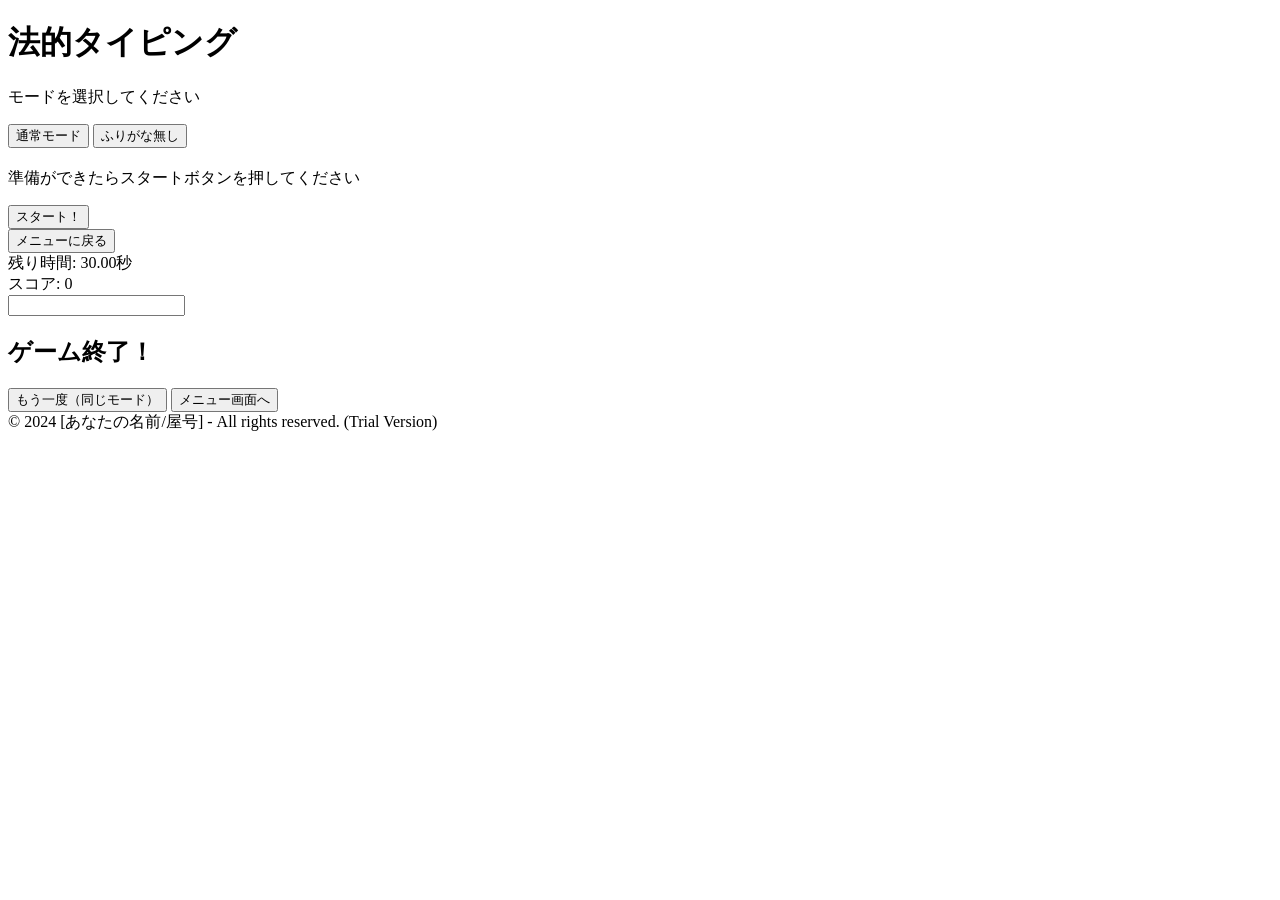
==== index.html @ 0baf0960 "Update and rename index1.html to index.html" ====
<!DOCTYPE html>
<html lang="ja">
<head>
    <meta charset="UTF-8">
    <title>法的タイピング - Lite</title>
    <link rel="stylesheet" href="style.css">
</head>
<body>
    <div id="game-container">
        <div id="menu-screen">
            <h1>法的タイピング</h1>
            <p>モードを選択してください</p>
            <button onclick="selectMode('normal')">通常モード</button>
            <button onclick="selectMode('no-ruby')">ふりがな無し</button>
        </div>

        <div id="ready-screen" class="hidden">
            <h2 id="selected-mode-name"></h2>
            <p>準備ができたらスタートボタンを押してください</p>
            <button id="start-button">スタート！</button>
            <br>
            <button onclick="_r('menu-screen')" class="sub-btn">メニューに戻る</button>
        </div>

        <div id="game-screen" class="hidden">
            <div id="timer-display">残り時間: 30.00秒</div>
            <div id="score-display">スコア: 0</div>
            <div id="mode-warning"></div>
            <div id="target-word"></div>
            <input type="url" id="typing-input" autocomplete="off" spellcheck="false">
        </div>

        <div id="result-screen" class="hidden">
            <h2>ゲーム終了！</h2>
            <div id="final-score"></div>
            <button id="retry-button">もう一度（同じモード）</button>
            <button onclick="_r('menu-screen')">メニュー画面へ</button>
        </div>

        <footer>
            &copy; 2024 [あなたの名前/屋号] - All rights reserved. (Trial Version)
        </footer>
    </div>
    <script src="script.js"></script>
</body>

</html>
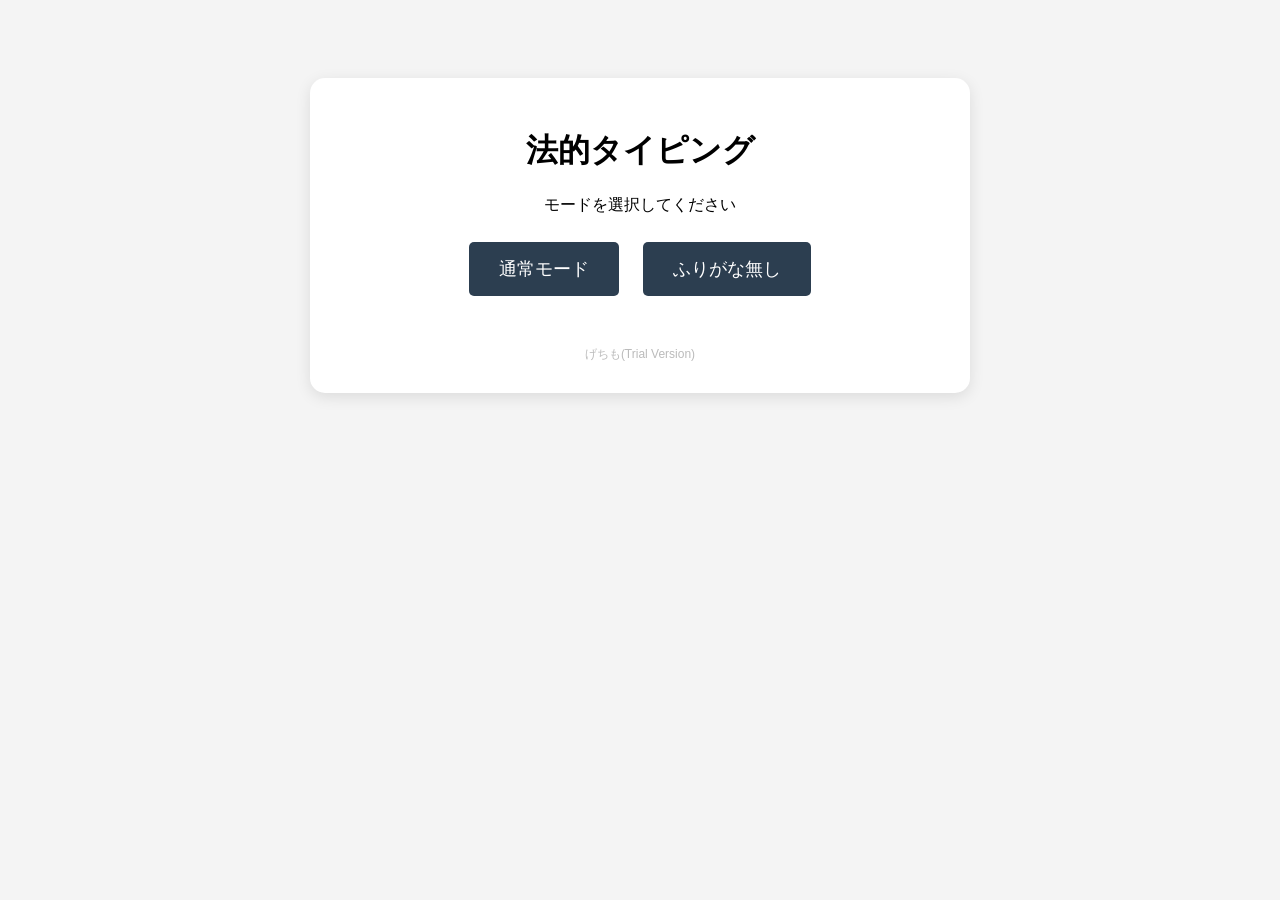
==== commit 1fa3ac0f: "Update index.html" ====
--- a/index.html
+++ b/index.html
@@ -38,10 +38,11 @@
         </div>
 
         <footer>
-            &copy; 2024 [あなたの名前/屋号] - All rights reserved. (Trial Version)
+            げちも(Trial Version)
         </footer>
     </div>
     <script src="script.js"></script>
 </body>
 
 </html>
+
--- a/style.css
+++ b/style.css
@@ -0,0 +1,108 @@
+body {
+    font-family: sans-serif;
+    text-align: center;
+    background-color: #f4f4f4;
+    padding: 20px;
+}
+
+#game-container {
+    text-align: center;
+    max-width: 600px;
+    margin: 50px auto;
+    background: white;
+    padding: 30px;
+    border-radius: 15px;
+    box-shadow: 0 4px 15px rgba(0,0,0,0.1);
+}
+
+#timer-display {
+    font-size: 2em;
+    color: #27ae60;
+    margin-bottom: 10px;
+    font-weight: bold;
+}
+
+#target-word {
+    background: #f9f9f9;
+    padding: 20px;
+    border-radius: 10px;
+    min-height: 150px;
+    display: flex;
+    flex-direction: column;
+    justify-content: center;
+}
+
+.kanji {
+    font-size: 48px;
+    font-weight: bold;
+    color: #333;
+}
+
+.reading {
+    font-size: 20px;
+    color: #666;
+    height: 1.5em;
+}
+
+.roma {
+    font-size: 32px;
+    font-family: 'Courier New', Courier, monospace;
+    letter-spacing: 2px;
+}
+
+#typing-input {
+    display: block;
+    margin: 20px auto;
+    width: 80%;
+    font-size: 24px;
+    text-align: center;
+    padding: 10px;
+    border: 2px solid #ddd;
+    border-radius: 5px;
+}
+
+#typing-input:focus {
+    outline: none;
+    border-color: #2c3e50;
+}
+
+.typed {
+    font-weight: bold;
+}
+
+#score-display {
+    margin-top: 20px;
+    font-size: 1.5em;
+    color: #c0392b;
+}
+
+button {
+    padding: 15px 30px;
+    font-size: 18px;
+    margin: 10px;
+    cursor: pointer;
+    background-color: #2c3e50;
+    color: white;
+    border: none;
+    border-radius: 5px;
+    transition: 0.2s;
+}
+
+button:hover {
+    background-color: #34495e;
+}
+
+.sub-btn {
+    background-color: #95a5a6;
+    font-size: 14px;
+}
+
+.hidden {
+    display: none !important;
+}
+
+footer {
+    margin-top: 40px;
+    font-size: 12px;
+    color: #bbb;
+}
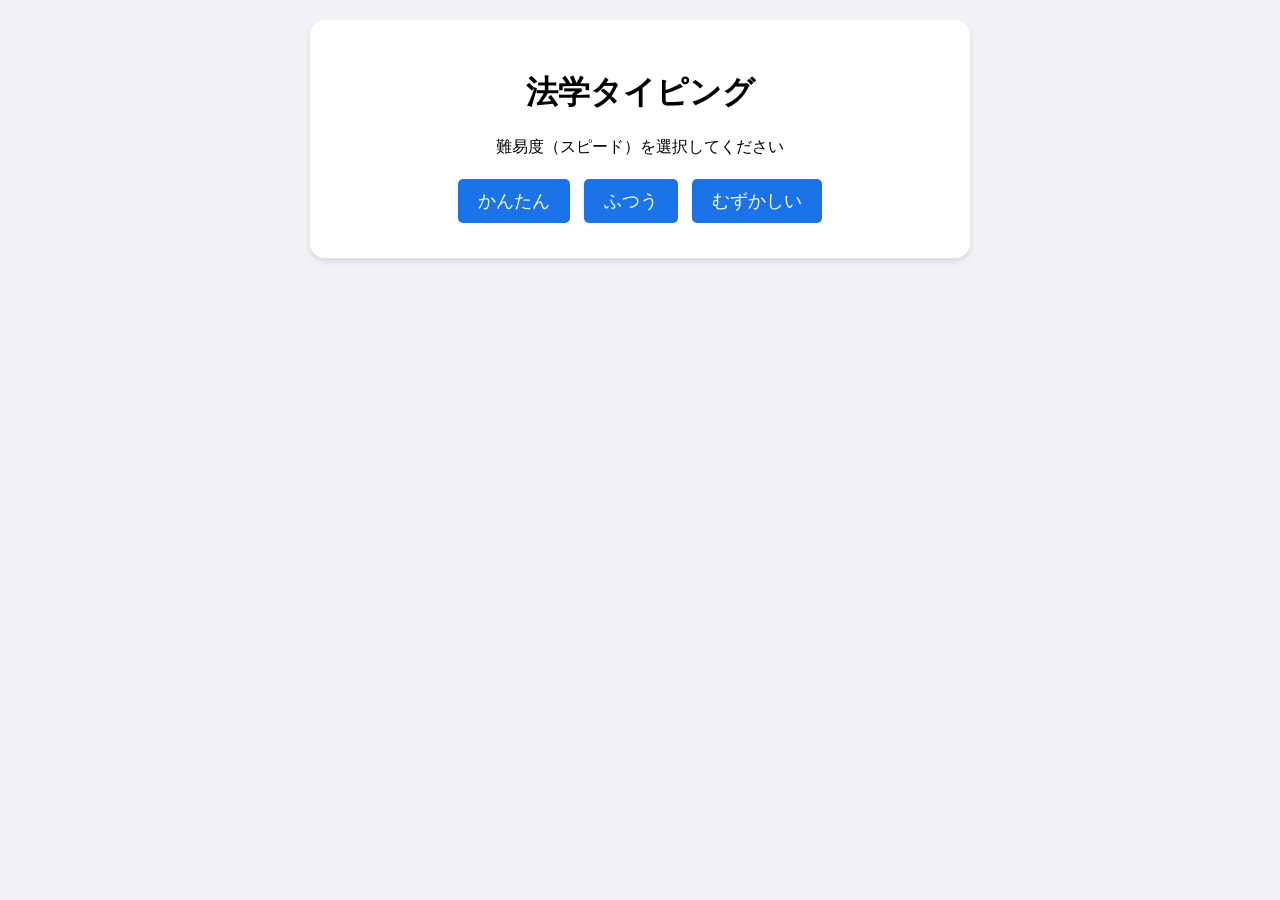
==== commit 1de75b05: "Update index.html" ====
--- a/index.html
+++ b/index.html
@@ -2,47 +2,126 @@
 <html lang="ja">
 <head>
     <meta charset="UTF-8">
-    <title>法的タイピング - Lite</title>
-    <link rel="stylesheet" href="style.css">
+    <meta name="viewport" content="width=device-width, initial-scale=1.0">
+    <title>刑事訴訟法タイピング</title>
+    <style>
+        body { font-family: sans-serif; text-align: center; background: #f0f2f5; margin: 0; padding: 20px; }
+        #game-container { max-width: 600px; margin: auto; background: white; padding: 30px; border-radius: 15px; box-shadow: 0 4px 6px rgba(0,0,0,0.1); }
+        #word { font-size: 32px; font-weight: bold; margin: 20px 0; color: #1a73e8; min-height: 40px; }
+        #reading { font-size: 18px; color: #5f6368; margin-bottom: 10px; }
+        #roma { font-size: 20px; color: #202124; letter-spacing: 1px; }
+        #input-field { font-size: 24px; padding: 10px; width: 80%; border: 2px solid #dadce0; border-radius: 8px; outline: none; }
+        #input-field:focus { border-color: #1a73e8; }
+        .stats { display: flex; justify-content: space-around; margin-top: 20px; font-weight: bold; }
+        .screen { display: none; }
+        .active { display: block; }
+        button { font-size: 18px; padding: 10px 20px; cursor: pointer; background: #1a73e8; color: white; border: none; border-radius: 5px; margin: 5px; }
+        button:hover { background: #1557b0; }
+    </style>
 </head>
 <body>
-    <div id="game-container">
-        <div id="menu-screen">
-            <h1>法的タイピング</h1>
-            <p>モードを選択してください</p>
-            <button onclick="selectMode('normal')">通常モード</button>
-            <button onclick="selectMode('no-ruby')">ふりがな無し</button>
+
+<div id="game-container">
+    <h1>法学タイピング</h1>
+
+    <div id="difficulty-screen" class="screen active">
+        <p>難易度（スピード）を選択してください</p>
+        <button onclick="selectDifficulty(3000)">かんたん</button>
+        <button onclick="selectDifficulty(2000)">ふつう</button>
+        <button onclick="selectDifficulty(1500)">むずかしい</button>
+    </div>
+
+    <div id="time-screen" class="screen">
+        <p>制限時間を選択してください</p>
+        <button onclick="selectTime(60)">1分モード</button>
+        <button onclick="selectTime(180)">3分モード</button>
+        <button onclick="selectTime(300)">5分モード</button>
+    </div>
+
+    <div id="game-screen" class="screen">
+        <div id="word">読み込み中...</div>
+        <div id="reading"></div>
+        <div id="roma"></div>
+        <input type="text" id="input-field" autocomplete="off">
+        <div class="stats">
+            <div>残り時間: <span id="timer">--</span>秒</div>
+            <div>スコア: <span id="score">0</span></div>
         </div>
+    </div>
 
-        <div id="ready-screen" class="hidden">
-            <h2 id="selected-mode-name"></h2>
-            <p>準備ができたらスタートボタンを押してください</p>
-            <button id="start-button">スタート！</button>
-            <br>
-            <button onclick="_r('menu-screen')" class="sub-btn">メニューに戻る</button>
-        </div>
+    <div id="result-screen" class="screen">
+        <h2>終了！</h2>
+        <p>スコア: <span id="final-score">0</span></p>
+        <button onclick="location.reload()">もう一度</button>
+    </div>
+</div>
 
-        <div id="game-screen" class="hidden">
-            <div id="timer-display">残り時間: 30.00秒</div>
-            <div id="score-display">スコア: 0</div>
-            <div id="mode-warning"></div>
-            <div id="target-word"></div>
-            <input type="url" id="typing-input" autocomplete="off" spellcheck="false">
-        </div>
+<script>
+    let terms = [];
+    let currentTerm = null;
+    let score = 0;
+    let timeLeft = 60;
+    let speed = 2000;
+    let timerId = null;
 
-        <div id="result-screen" class="hidden">
-            <h2>ゲーム終了！</h2>
-            <div id="final-score"></div>
-            <button id="retry-button">もう一度（同じモード）</button>
-            <button onclick="_r('menu-screen')">メニュー画面へ</button>
-        </div>
+    async function loadTerms() {
+        const response = await fetch('data/terms.json');
+        terms = await response.json();
+    }
 
-        <footer>
-            げちも(Trial Version)
-        </footer>
-    </div>
-    <script src="script.js"></script>
+    function selectDifficulty(s) {
+        speed = s;
+        document.getElementById('difficulty-screen').classList.remove('active');
+        document.getElementById('time-screen').classList.add('active');
+    }
+
+    function selectTime(t) {
+        timeLeft = t;
+        document.getElementById('time-screen').classList.remove('active');
+        document.getElementById('game-screen').classList.add('active');
+        startGame();
+    }
+
+    function startGame() {
+        score = 0;
+        document.getElementById('score').innerText = score;
+        document.getElementById('input-field').focus();
+        nextWord();
+        timerId = setInterval(updateTimer, 1000);
+    }
+
+    function updateTimer() {
+        timeLeft--;
+        document.getElementById('timer').innerText = timeLeft;
+        if (timeLeft <= 0) {
+            endGame();
+        }
+    }
+
+    function nextWord() {
+        currentTerm = terms[Math.floor(Math.random() * terms.length)];
+        document.getElementById('word').innerText = currentTerm.term;
+        document.getElementById('reading').innerText = currentTerm.reading;
+        document.getElementById('roma').innerText = currentTerm.roma;
+        document.getElementById('input-field').value = '';
+    }
+
+    document.getElementById('input-field').addEventListener('input', (e) => {
+        if (e.target.value === currentTerm.roma) {
+            score++;
+            document.getElementById('score').innerText = score;
+            nextWord();
+        }
+    });
+
+    function endGame() {
+        clearInterval(timerId);
+        document.getElementById('game-screen').classList.remove('active');
+        document.getElementById('result-screen').classList.add('active');
+        document.getElementById('final-score').innerText = score;
+    }
+
+    loadTerms();
+</script>
 </body>
-
 </html>
-
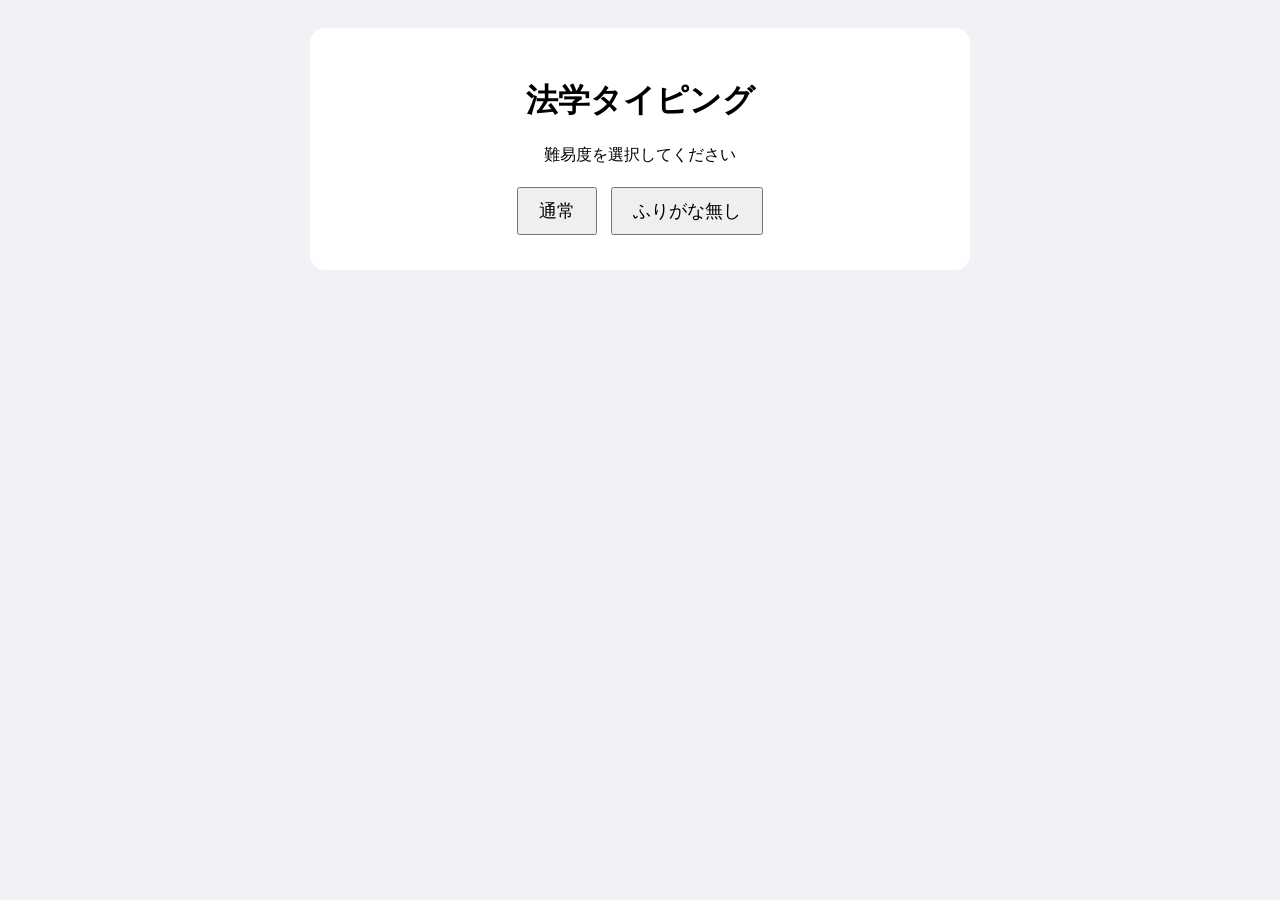
==== commit f7a96b4d: "Update index.html" ====
--- a/index.html
+++ b/index.html
@@ -5,18 +5,16 @@
     <meta name="viewport" content="width=device-width, initial-scale=1.0">
     <title>刑事訴訟法タイピング</title>
     <style>
-        body { font-family: sans-serif; text-align: center; background: #f0f2f5; margin: 0; padding: 20px; }
-        #game-container { max-width: 600px; margin: auto; background: white; padding: 30px; border-radius: 15px; box-shadow: 0 4px 6px rgba(0,0,0,0.1); }
-        #word { font-size: 32px; font-weight: bold; margin: 20px 0; color: #1a73e8; min-height: 40px; }
-        #reading { font-size: 18px; color: #5f6368; margin-bottom: 10px; }
-        #roma { font-size: 20px; color: #202124; letter-spacing: 1px; }
-        #input-field { font-size: 24px; padding: 10px; width: 80%; border: 2px solid #dadce0; border-radius: 8px; outline: none; }
-        #input-field:focus { border-color: #1a73e8; }
-        .stats { display: flex; justify-content: space-around; margin-top: 20px; font-weight: bold; }
+        body { font-family: sans-serif; text-align: center; background: #f0f2f5; padding: 20px; }
+        #game-container { max-width: 600px; margin: auto; background: white; padding: 30px; border-radius: 15px; }
+        #word { font-size: 32px; font-weight: bold; margin: 20px 0; color: #1a73e8; }
+        #reading { font-size: 18px; color: #5f6368; height: 24px; }
+        #roma { font-size: 20px; color: #202124; margin-bottom: 20px; height: 24px; }
+        #input-field { font-size: 24px; padding: 10px; width: 80%; }
+        .stats { margin-top: 20px; font-weight: bold; }
         .screen { display: none; }
         .active { display: block; }
-        button { font-size: 18px; padding: 10px 20px; cursor: pointer; background: #1a73e8; color: white; border: none; border-radius: 5px; margin: 5px; }
-        button:hover { background: #1557b0; }
+        button { font-size: 18px; padding: 10px 20px; cursor: pointer; margin: 5px; }
     </style>
 </head>
 <body>
@@ -25,10 +23,9 @@
     <h1>法学タイピング</h1>
 
     <div id="difficulty-screen" class="screen active">
-        <p>難易度（スピード）を選択してください</p>
-        <button onclick="selectDifficulty(3000)">かんたん</button>
-        <button onclick="selectDifficulty(2000)">ふつう</button>
-        <button onclick="selectDifficulty(1500)">むずかしい</button>
+        <p>難易度を選択してください</p>
+        <button onclick="selectDifficulty('normal')">通常</button>
+        <button onclick="selectDifficulty('no-furigana')">ふりがな無し</button>
     </div>
 
     <div id="time-screen" class="screen">
@@ -44,8 +41,7 @@
         <div id="roma"></div>
         <input type="text" id="input-field" autocomplete="off">
         <div class="stats">
-            <div>残り時間: <span id="timer">--</span>秒</div>
-            <div>スコア: <span id="score">0</span></div>
+            残り時間: <span id="timer">--</span>秒 | スコア: <span id="score">0</span>
         </div>
     </div>
 
@@ -61,16 +57,16 @@
     let currentTerm = null;
     let score = 0;
     let timeLeft = 60;
-    let speed = 2000;
     let timerId = null;
+    let difficulty = 'normal';
 
     async function loadTerms() {
         const response = await fetch('data/terms.json');
         terms = await response.json();
     }
 
-    function selectDifficulty(s) {
-        speed = s;
+    function selectDifficulty(d) {
+        difficulty = d;
         document.getElementById('difficulty-screen').classList.remove('active');
         document.getElementById('time-screen').classList.add('active');
     }
@@ -83,26 +79,31 @@
     }
 
     function startGame() {
-        score = 0;
-        document.getElementById('score').innerText = score;
         document.getElementById('input-field').focus();
         nextWord();
-        timerId = setInterval(updateTimer, 1000);
-    }
-
-    function updateTimer() {
-        timeLeft--;
-        document.getElementById('timer').innerText = timeLeft;
-        if (timeLeft <= 0) {
-            endGame();
-        }
+        timerId = setInterval(() => {
+            timeLeft--;
+            document.getElementById('timer').innerText = timeLeft;
+            if (timeLeft <= 0) endGame();
+        }, 1000);
     }
 
     function nextWord() {
+        if (terms.length === 0) return;
         currentTerm = terms[Math.floor(Math.random() * terms.length)];
         document.getElementById('word').innerText = currentTerm.term;
-        document.getElementById('reading').innerText = currentTerm.reading;
-        document.getElementById('roma').innerText = currentTerm.roma;
+        
+        const readingEl = document.getElementById('reading');
+        const romaEl = document.getElementById('roma');
+        
+        // 以前のロジック：ローマ字は常に出す。ふりがなだけ難易度で切り替える
+        romaEl.innerText = currentTerm.roma;
+        if (difficulty === 'normal') {
+            readingEl.innerText = currentTerm.reading;
+        } else {
+            readingEl.innerText = '';
+        }
+        
         document.getElementById('input-field').value = '';
     }
 
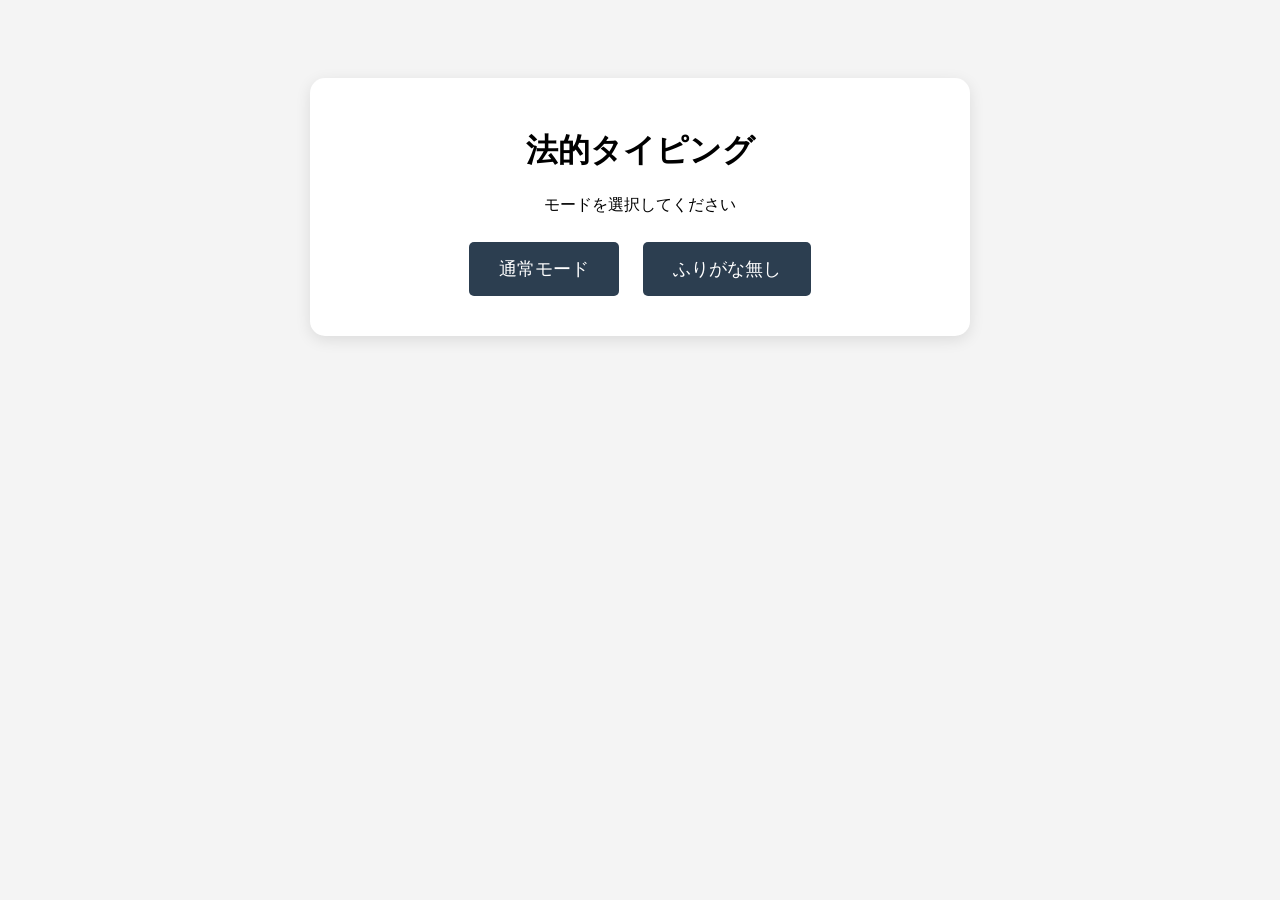
==== commit 317bdc26: "Update index.html" ====
--- a/index.html
+++ b/index.html
@@ -2,127 +2,82 @@
 <html lang="ja">
 <head>
     <meta charset="UTF-8">
-    <meta name="viewport" content="width=device-width, initial-scale=1.0">
-    <title>刑事訴訟法タイピング</title>
-    <style>
-        body { font-family: sans-serif; text-align: center; background: #f0f2f5; padding: 20px; }
-        #game-container { max-width: 600px; margin: auto; background: white; padding: 30px; border-radius: 15px; }
-        #word { font-size: 32px; font-weight: bold; margin: 20px 0; color: #1a73e8; }
-        #reading { font-size: 18px; color: #5f6368; height: 24px; }
-        #roma { font-size: 20px; color: #202124; margin-bottom: 20px; height: 24px; }
-        #input-field { font-size: 24px; padding: 10px; width: 80%; }
-        .stats { margin-top: 20px; font-weight: bold; }
-        .screen { display: none; }
-        .active { display: block; }
-        button { font-size: 18px; padding: 10px 20px; cursor: pointer; margin: 5px; }
-    </style>
+    <title>法的タイピング - 判例</title>
+    <link rel="stylesheet" href="style.css">
 </head>
 <body>
 
-<div id="game-container">
-    <h1>法学タイピング</h1>
+    <div id="game-container">
+        <div id="menu-screen">
+            <h1>法的タイピング</h1>
+            <p>モードを選択してください</p>
+            <button onclick="selectMode('normal')">通常モード</button>
+            <button onclick="selectDifficulty('no-ruby')">ふりがな無し</button>
+        </div>
 
-    <div id="difficulty-screen" class="screen active">
-        <p>難易度を選択してください</p>
-        <button onclick="selectDifficulty('normal')">通常</button>
-        <button onclick="selectDifficulty('no-furigana')">ふりがな無し</button>
-    </div>
+        <div id="time-select-screen" class="hidden">
+            <h1>法的タイピング</h1>
+            <p>制限時間を選択してください</p>
+            <button onclick="selectTime(60)">1分モード</button>
+            <button onclick="selectTime(180)">3分モード</button>
+            <button onclick="selectTime(300)">5分モード</button>
+            <br>
+            <button onclick="showScreen('menu-screen')" class="sub-btn">戻る</button>
+        </div>
 
-    <div id="time-screen" class="screen">
-        <p>制限時間を選択してください</p>
-        <button onclick="selectTime(60)">1分モード</button>
-        <button onclick="selectTime(180)">3分モード</button>
-        <button onclick="selectTime(300)">5分モード</button>
-    </div>
+        <div id="ready-screen" class="hidden">
+            <h2 id="selected-mode-name"></h2>
+            <p>準備ができたらスタートボタンを押してください</p>
+            <button id="start-button">スタート！</button>
+            <br>
+            <button onclick="showScreen('time-select-screen')" class="sub-btn">時間選択に戻る</button>
+        </div>
 
-    <div id="game-screen" class="screen">
-        <div id="word">読み込み中...</div>
-        <div id="reading"></div>
-        <div id="roma"></div>
-        <input type="text" id="input-field" autocomplete="off">
-        <div class="stats">
-            残り時間: <span id="timer">--</span>秒 | スコア: <span id="score">0</span>
+        <div id="game-screen" class="hidden">
+            <div id="timer-display">残り時間: --秒</div>
+            <div id="score-display">スコア: 0</div>
+            
+            <div id="mode-warning" style="color: red; height: 1.5em; font-weight: bold;"></div>
+            
+            <div id="target-word"></div>
+            
+            <input type="url" id="typing-input" autocomplete="off" spellcheck="false">
+        </div>
+
+        <div id="result-screen" class="hidden">
+            <h2>ゲーム終了！</h2>
+            <div id="final-score" style="font-size: 2em; margin: 20px 0;"></div>
+            <button id="retry-button">もう一度（同じモード）</button>
+            <button onclick="showScreen('menu-screen')">メニュー画面へ</button>
         </div>
     </div>
 
-    <div id="result-screen" class="screen">
-        <h2>終了！</h2>
-        <p>スコア: <span id="final-score">0</span></p>
-        <button onclick="location.reload()">もう一度</button>
-    </div>
-</div>
+    <script src="script.js"></script>
+    <script>
+        // HTML側で必要になる追加の制御用JavaScript
+        let selectedTimeLimit = 30; // デフォルト
 
-<script>
-    let terms = [];
-    let currentTerm = null;
-    let score = 0;
-    let timeLeft = 60;
-    let timerId = null;
-    let difficulty = 'normal';
+        function selectMode(mode) {
+            // 元のscript.jsにあるはずのモード設定処理を想定
+            if (typeof setGameMode === 'function') setGameMode(mode);
+            showScreen('time-select-screen');
+        }
 
-    async function loadTerms() {
-        const response = await fetch('data/terms.json');
-        terms = await response.json();
-    }
+        function selectTime(seconds) {
+            selectedTimeLimit = seconds;
+            // タイマーの初期表示を更新
+            document.getElementById('timer-display').innerText = `残り時間: ${seconds}.00秒`;
+            showScreen('ready-screen');
+        }
 
-    function selectDifficulty(d) {
-        difficulty = d;
-        document.getElementById('difficulty-screen').classList.remove('active');
-        document.getElementById('time-screen').classList.add('active');
-    }
-
-    function selectTime(t) {
-        timeLeft = t;
-        document.getElementById('time-screen').classList.remove('active');
-        document.getElementById('game-screen').classList.add('active');
-        startGame();
-    }
-
-    function startGame() {
-        document.getElementById('input-field').focus();
-        nextWord();
-        timerId = setInterval(() => {
-            timeLeft--;
-            document.getElementById('timer').innerText = timeLeft;
-            if (timeLeft <= 0) endGame();
-        }, 1000);
-    }
-
-    function nextWord() {
-        if (terms.length === 0) return;
-        currentTerm = terms[Math.floor(Math.random() * terms.length)];
-        document.getElementById('word').innerText = currentTerm.term;
-        
-        const readingEl = document.getElementById('reading');
-        const romaEl = document.getElementById('roma');
-        
-        // 以前のロジック：ローマ字は常に出す。ふりがなだけ難易度で切り替える
-        romaEl.innerText = currentTerm.roma;
-        if (difficulty === 'normal') {
-            readingEl.innerText = currentTerm.reading;
-        } else {
-            readingEl.innerText = '';
+        function showScreen(screenId) {
+            const screens = ['menu-screen', 'time-select-screen', 'ready-screen', 'game-screen', 'result-screen'];
+            screens.forEach(id => {
+                const el = document.getElementById(id);
+                if (el) el.classList.add('hidden');
+            });
+            document.getElementById(screenId).classList.remove('hidden');
         }
-        
-        document.getElementById('input-field').value = '';
-    }
-
-    document.getElementById('input-field').addEventListener('input', (e) => {
-        if (e.target.value === currentTerm.roma) {
-            score++;
-            document.getElementById('score').innerText = score;
-            nextWord();
-        }
-    });
-
-    function endGame() {
-        clearInterval(timerId);
-        document.getElementById('game-screen').classList.remove('active');
-        document.getElementById('result-screen').classList.add('active');
-        document.getElementById('final-score').innerText = score;
-    }
-
-    loadTerms();
-</script>
+    </script>
 </body>
 </html>
--- a/style.css
+++ b/style.css
@@ -0,0 +1,108 @@
+body {
+    font-family: sans-serif;
+    text-align: center;
+    background-color: #f4f4f4;
+    padding: 20px;
+}
+
+#game-container {
+    text-align: center;
+    max-width: 600px;
+    margin: 50px auto;
+    background: white;
+    padding: 30px;
+    border-radius: 15px;
+    box-shadow: 0 4px 15px rgba(0,0,0,0.1);
+}
+
+#timer-display {
+    font-size: 2em;
+    color: #27ae60;
+    margin-bottom: 10px;
+    font-weight: bold;
+}
+
+#target-word {
+    background: #f9f9f9;
+    padding: 20px;
+    border-radius: 10px;
+    min-height: 150px;
+    display: flex;
+    flex-direction: column;
+    justify-content: center;
+}
+
+.kanji {
+    font-size: 48px;
+    font-weight: bold;
+    color: #333;
+}
+
+.reading {
+    font-size: 20px;
+    color: #666;
+    height: 1.5em;
+}
+
+.roma {
+    font-size: 32px;
+    font-family: 'Courier New', Courier, monospace;
+    letter-spacing: 2px;
+}
+
+#typing-input {
+    display: block;
+    margin: 20px auto;
+    width: 80%;
+    font-size: 24px;
+    text-align: center;
+    padding: 10px;
+    border: 2px solid #ddd;
+    border-radius: 5px;
+}
+
+#typing-input:focus {
+    outline: none;
+    border-color: #2c3e50;
+}
+
+.typed {
+    font-weight: bold;
+}
+
+#score-display {
+    margin-top: 20px;
+    font-size: 1.5em;
+    color: #c0392b;
+}
+
+button {
+    padding: 15px 30px;
+    font-size: 18px;
+    margin: 10px;
+    cursor: pointer;
+    background-color: #2c3e50;
+    color: white;
+    border: none;
+    border-radius: 5px;
+    transition: 0.2s;
+}
+
+button:hover {
+    background-color: #34495e;
+}
+
+.sub-btn {
+    background-color: #95a5a6;
+    font-size: 14px;
+}
+
+.hidden {
+    display: none !important;
+}
+
+footer {
+    margin-top: 40px;
+    font-size: 12px;
+    color: #bbb;
+}
